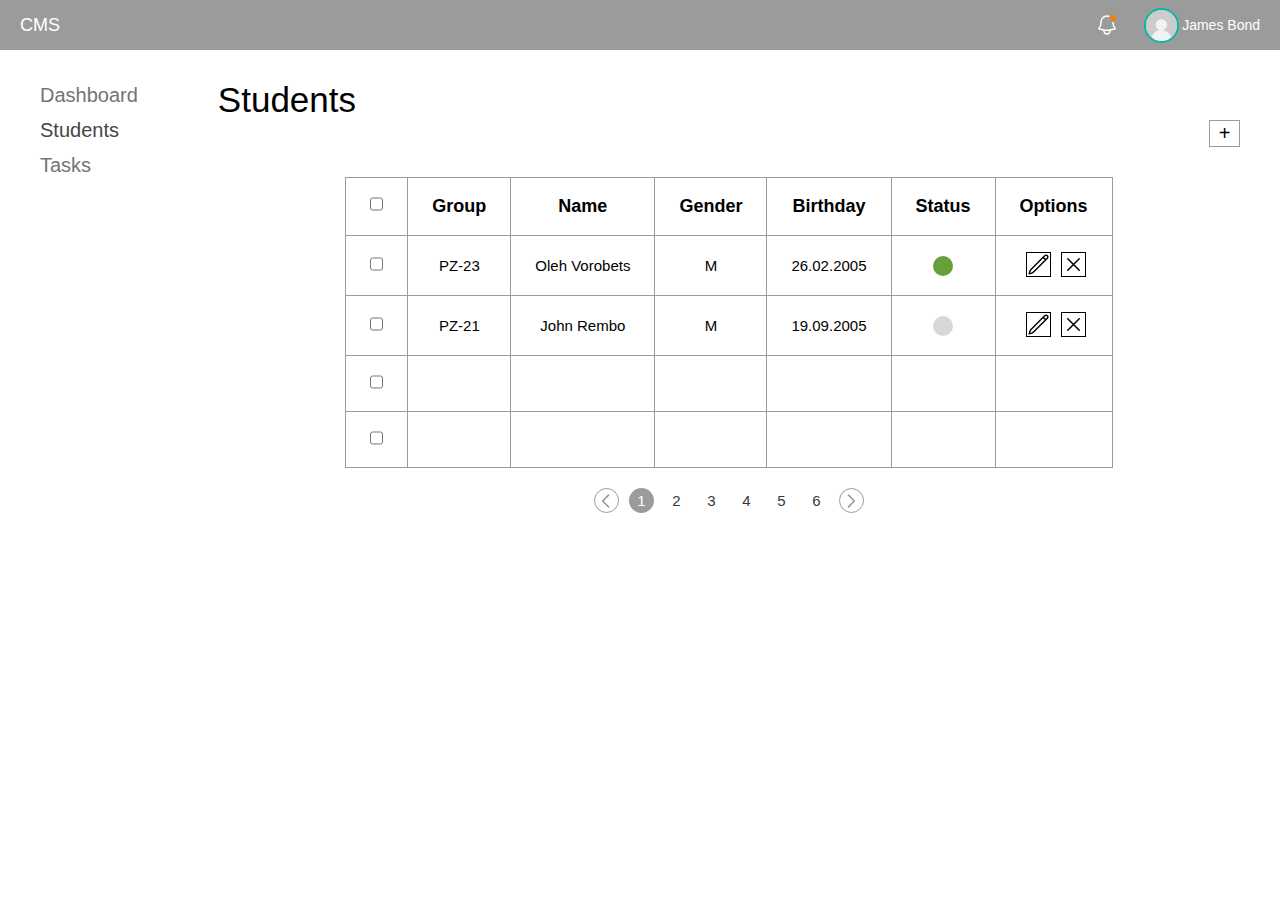
==== index.html @ e4b5e5cb "Fixed modal windows and pagination buttons" ====
<!DOCTYPE html>
<html lang="en">
    <head>
        <meta charset="UTF-8" />
        <meta name="viewport" content="width=device-width, initial-scale=1.0" />
        <title>Students</title>

        <link rel="stylesheet" href="css/nav-styles.css" />
        <link rel="stylesheet" href="css/menu-styles.css" />
        <link rel="stylesheet" href="css/students-style.css" />
    </head>
    <body>
        <header class="nav-bar">
            <span class="logo">CMS</span>

            <div class="user-info">
                <div class="bell-notification">
                    <svg
                        xmlns="http://www.w3.org/2000/svg"
                        fill="none"
                        viewBox="0 0 24 24"
                        stroke-width="1.5"
                        stroke="currentColor"
                        class="bell"
                    >
                        <path
                            stroke-linecap="round"
                            stroke-linejoin="round"
                            d="M14.857 17.082a23.848 23.848 0 0 0 5.454-1.31A8.967 8.967 0 0 1 18 9.75V9A6 6 0 0 0 6 9v.75a8.967 8.967 0 0 1-2.312 6.022c1.733.64 3.56 1.085 5.455 1.31m5.714 0a24.255 24.255 0 0 1-5.714 0m5.714 0a3 3 0 1 1-5.714 0"
                        />
                    </svg>
                    <div class="bell-dot"></div>
                </div>
                <div class="dropdown-content notification-dropdown closed">
                    <div class="sender-info">
                        <img
                            src="img/default-user-img.jpeg"
                            alt="Image of default user"
                            class="default-user-img sender-img"
                        />
                        <span class="sender-initials">Admin</span>
                    </div>
                    <div class="sended-message">
                        <span class="sended-text"></span>
                        <div class="arrow-left"></div>
                    </div>

                    <div class="sender-info">
                        <img
                            src="img/default-user-img.jpeg"
                            alt="Image of default user"
                            class="default-user-img sender-img"
                        />
                        <span class="sender-initials">John K.</span>
                    </div>
                    <div class="sended-message">
                        <span class="sended-text"></span>
                        <div class="arrow-left"></div>
                    </div>

                    <div class="sender-info">
                        <img
                            src="img/default-user-img.jpeg"
                            alt="Image of default user"
                            class="default-user-img sender-img"
                        />
                        <span class="sender-initials">Ann S.</span>
                    </div>
                    <div class="sended-message">
                        <span class="sended-text"></span>
                        <div class="arrow-left"></div>
                    </div>
                </div>

                <div class="user-profile">
                    <img
                        src="img/default-user-img.jpeg"
                        alt="Image of default user"
                        class="default-user-img"
                    />
                    <span class="user-name">James Bond</span>
                </div>
                <div class="dropdown-content user-dropdown closed">
                    <a href="#">Profile</a>
                    <a href="#">Log Out</a>
                </div>
            </div>
        </header>

        <div class="content">
            <aside class="menu-bar">
                <a href="#" class="menu-line">Dashboard</a>
                <a href="#" class="menu-line opened">Students</a>
                <a href="#" class="menu-line">Tasks</a>
            </aside>
            <main>
                <span class="title">Students</span>
                <button class="add-student-btn">+</button>

                <table class="student-tbl">
                    <thead>
                        <tr>
                            <th>
                                <input
                                    type="checkbox"
                                    class="checkbox select-all"
                                    onClick="toggle(this)"
                                />
                            </th>
                            <th>Group</th>
                            <th>Name</th>
                            <th>Gender</th>
                            <th>Birthday</th>
                            <th>Status</th>
                            <th>Options</th>
                        </tr>
                        <tr>
                            <td>
                                <input type="checkbox" class="checkbox" />
                            </td>
                            <td>PZ-23</td>
                            <td>Oleh Vorobets</td>
                            <td>M</td>
                            <td>26.02.2005</td>
                            <td><div class="status active"></div></td>
                            <td>
                                <button>
                                    <svg
                                        xmlns="http://www.w3.org/2000/svg"
                                        fill="none"
                                        viewBox="0 0 24 24"
                                        stroke-width="1.5"
                                        stroke="currentColor"
                                        class="w-6 h-6"
                                    >
                                        <path
                                            stroke-linecap="round"
                                            stroke-linejoin="round"
                                            d="m16.862 4.487 1.687-1.688a1.875 1.875 0 1 1 2.652 2.652L6.832 19.82a4.5 4.5 0 0 1-1.897 1.13l-2.685.8.8-2.685a4.5 4.5 0 0 1 1.13-1.897L16.863 4.487Zm0 0L19.5 7.125"
                                        />
                                    </svg>
                                </button>
                                <button>
                                    <svg
                                        xmlns="http://www.w3.org/2000/svg"
                                        fill="none"
                                        viewBox="0 0 24 24"
                                        stroke-width="1.5"
                                        stroke="currentColor"
                                        class="w-6 h-6"
                                    >
                                        <path
                                            stroke-linecap="round"
                                            stroke-linejoin="round"
                                            d="M6 18 18 6M6 6l12 12"
                                        />
                                    </svg>
                                </button>
                            </td>
                        </tr>
                        <tr>
                            <td>
                                <input type="checkbox" class="checkbox" />
                            </td>
                            <td>PZ-21</td>
                            <td>John Rembo</td>
                            <td>M</td>
                            <td>19.09.2005</td>
                            <td><div class="status"></div></td>
                            <td>
                                <button>
                                    <svg
                                        xmlns="http://www.w3.org/2000/svg"
                                        fill="none"
                                        viewBox="0 0 24 24"
                                        stroke-width="1.5"
                                        stroke="currentColor"
                                        class="w-6 h-6"
                                    >
                                        <path
                                            stroke-linecap="round"
                                            stroke-linejoin="round"
                                            d="m16.862 4.487 1.687-1.688a1.875 1.875 0 1 1 2.652 2.652L6.832 19.82a4.5 4.5 0 0 1-1.897 1.13l-2.685.8.8-2.685a4.5 4.5 0 0 1 1.13-1.897L16.863 4.487Zm0 0L19.5 7.125"
                                        />
                                    </svg>
                                </button>
                                <button>
                                    <svg
                                        xmlns="http://www.w3.org/2000/svg"
                                        fill="none"
                                        viewBox="0 0 24 24"
                                        stroke-width="1.5"
                                        stroke="currentColor"
                                        class="w-6 h-6"
                                    >
                                        <path
                                            stroke-linecap="round"
                                            stroke-linejoin="round"
                                            d="M6 18 18 6M6 6l12 12"
                                        />
                                    </svg>
                                </button>
                            </td>
                        </tr>
                        <tr>
                            <td>
                                <input type="checkbox" class="checkbox" />
                            </td>
                            <td></td>
                            <td></td>
                            <td></td>
                            <td></td>
                            <td></td>
                            <td></td>
                        </tr>
                        <tr>
                            <td>
                                <input type="checkbox" class="checkbox" />
                            </td>
                            <td></td>
                            <td></td>
                            <td></td>
                            <td></td>
                            <td></td>
                            <td></td>
                        </tr>
                    </thead>
                </table>
                <div class="pagination">
                    <button class="btn">
                        <svg
                            xmlns="http://www.w3.org/2000/svg"
                            class="btn-icon"
                            fill="none"
                            viewBox="0 0 24 24"
                            stroke="currentColor"
                        >
                            <path
                                stroke-linecap="round"
                                stroke-linejoin="round"
                                stroke-width="2"
                                d="M15 19l-7-7 7-7"
                            />
                        </svg>
                    </button>
                    <a href="#" class="page-link page-link--current">1</a>
                    <a href="#" class="page-link">2</a>
                    <a href="#" class="page-link">3</a>
                    <a href="#" class="page-link">4</a>
                    <a href="#" class="page-link">5</a>
                    <a href="#" class="page-link">6</a>
                    <button class="btn">
                        <svg
                            xmlns="http://www.w3.org/2000/svg"
                            class="btn-icon"
                            fill="none"
                            viewBox="0 0 24 24"
                            stroke="currentColor"
                        >
                            <path
                                stroke-linecap="round"
                                stroke-linejoin="round"
                                stroke-width="2"
                                d="M9 5l7 7-7 7"
                            />
                        </svg>
                    </button>
                </div>

                <!-- Modal window -->
                <div class="modal-student-content">
                    <span class="exit">&times;</span>
                    <h2 class="modal-title">Add student</h2>
                    <hr />
                    <div class="student-info">
                        <span>Group</span>
                        <form class="input-list">
                            <input list="group-list" />
                            <datalist id="group-list">
                                <option>PZ-21</option>
                                <option>PZ-22</option>
                                <option>PZ-23</option>
                                <option>PZ-24</option>
                                <option>PZ-25</option>
                                <option>PZ-26</option>
                                <option>PZ-27</option>
                            </datalist>
                        </form>
                        <span>First name</span>
                        <input />
                        <span>Last name</span>
                        <input />
                        <span>Gender</span>
                        <form class="input-list">
                            <input list="gender-list" />
                            <datalist id="gender-list">
                                <option>Male</option>
                                <option>Female</option>
                                <option>Agender</option>
                                <option>Bisexual</option>
                                <option>Transgender</option>
                            </datalist>
                        </form>
                        <span>Birthday</span>
                        <input type="date" />
                    </div>
                    <hr />
                    <div class="modal-btns">
                        <button class="create-btn">Create</button>
                        <button class="cancel-btn">Cancel</button>
                    </div>
                </div>
            </main>
        </div>
    </body>
    <script src="js/dropdown-list.js"></script>
    <script src="js/student-modal.js"></script>
    <script>
        function toggle(source) {
            const checkboxes = document.querySelectorAll(
                'input[type="checkbox"]'
            );
            for (let i = 0; i < checkboxes.length; i++) {
                checkboxes[i].checked = source.checked;
            }
        }
    </script>
</html>
---- css/nav-styles.css ----
/* * {
    margin: 0;
    padding: 0;
    box-sizing: border-box;
}

html {
    font-size: 10px;
} */

.nav-bar {
    display: flex;
    justify-content: space-between;
    align-items: center;
    background-color: rgb(155, 155, 155);
    color: #fff;
    font-size: 1.8rem;
    padding: 0 2rem;
    height: 50px;
    position: relative;
}

.user-info {
    display: flex;
    align-items: center;
    gap: 2.5rem;
}

.bell-notification {
    position: relative;
    display: flex;
    align-items: center;
}

.bell {
    width: 2.4rem;
    height: 2.4rem;
    color: #fff;
    animation: swing ease-in-out 5s infinite alternate;
    animation-delay: 5s;
}

.bell-dot {
    position: absolute;
    height: 0.8rem;
    width: 0.8rem;
    background-color: rgb(245, 124, 1);
    border: 1px solid rgb(155, 155, 155);
    border-radius: 50%;
    display: inline-block;
    top: 3%;
    right: 10%;
    animation: jumpAnimation 10s infinite;
    animation-delay: 5s;
}

@keyframes swing {
    0% {
        transform: rotate(10deg);
    }
    20% {
        transform: rotate(-10deg);
    }
    40% {
        transform: rotate(0deg);
    }
}

@keyframes jumpAnimation {
    0% {
        transform: translateY(0);
    }
    1.66% {
        transform: translateY(-5px);
    }
    3.33% {
        transform: translateY(0);
    }
    5% {
        transform: translateY(-5px);
    }
    6.66% {
        transform: translateY(0);
    }
    8.33% {
        transform: translateY(-5px);
    }
    10% {
        transform: translateY(0);
    }
}

.bell-dot.hidden {
    opacity: 0;
}

.notification-dropdown {
    display: grid;
    grid-template-columns: auto 1fr;
    grid-template-rows: 1fr 1fr 1fr;
    column-gap: 1rem;
    row-gap: 1.5rem;
    width: 34rem;
    max-height: 30rem;
    color: #000;
    padding: 1rem 2.5rem;
    top: 100%;
    right: 0%;
    padding: 2rem 2rem;
}

.sended-text {
    display: flex;
    background-color: rgb(204, 204, 204);
    border: 1px solid rgb(155, 155, 155);
    height: 5rem;
    min-width: 20rem;
    border-radius: 5px;
    flex-grow: 1;
}

.sender-info {
    display: flex;
    flex-direction: column;
    align-items: center;
    justify-content: center;
    white-space: nowrap;
    gap: 0.6rem;
}

.sender-img {
    border: 1px solid rgb(155, 155, 155) !important;
    height: 3rem;
    width: 3rem;
}

.sender-initials {
    font-size: 1.5rem;
    font-weight: 300;
}

.user-profile {
    display: flex;
    gap: 0.3rem;
}

.user-name {
    display: flex;
    align-items: center;
    font-size: 14px;
}

.default-user-img {
    max-width: 3.5rem;
    max-height: 3.5rem;
    border: 2px solid rgb(0, 186, 166);
    border-radius: 50%;
    padding: -50px;
}

.dropdown-content {
    position: absolute;
    background-color: #f9f9f9;
    border: 1px solid rgb(155, 155, 155);
    box-shadow: 0px 8px 16px 0px rgba(0, 0, 0, 0.05);
    text-decoration: none;
}

.user-dropdown {
    display: flex;
    min-width: 10rem;
    color: #464646;
    flex-direction: column;
    padding: 1rem 2.5rem;
    top: 100%;
    right: 0%;
}

.dropdown-content a:link,
.dropdown-content a:active,
.dropdown-content a:visited,
.dropdown-content a:hover {
    text-decoration: none;
    color: #464646;
    font-size: 2rem;
    line-height: 4rem;
}

.arrow-left {
    width: 0;
    height: 0;
    border-top: 5px solid transparent;
    border-bottom: 2px solid transparent;
    border-right: 10px solid rgb(155, 155, 155);
    position: absolute;
    top: 20%;
    left: 0%;
    transform: translate(-100%, 0);
}

.sended-message {
    position: relative;
}

.paused-animation {
    animation-play-state: paused;
}
---- css/menu-styles.css ----
/* * {
    margin: 0;
    padding: 0;
    box-sizing: border-box;
} */

.menu-bar {
    font-size: 20px;
    line-height: 1.5;
    display: flex;
    flex-direction: column;
    gap: 0.5rem;
    align-items: flex-start;
    margin: 3rem 4rem;
}

.menu-bar a:link {
    display: block;
    text-decoration: none;
}

.menu-line:active,
.menu-line:hover,
.menu-line:visited,
.menu-line:link {
    color: #747474;
}

.opened:active,
.opened:hover,
.opened:visited,
.opened:link {
    color: #464646;
    font-weight: 500;
}
---- css/students-style.css ----
* {
    margin: 0;
    padding: 0;
    box-sizing: border-box;
    font-family: Arial, Helvetica, sans-serif;
}

html {
    font-size: 10px;
}

input {
    height: 2rem;
}

.content {
    display: flex;
}

.menu-bar {
    flex-basis: auto;
}

main {
    flex-grow: 1;
    margin: 3rem 4rem;
    display: flex;
    flex-direction: column;
    max-width: 100%;
    max-height: 100%;
}

.title {
    font-size: 3.5rem;
    font-weight: normal;
}

.add-student-btn {
    width: 3.1rem;
    height: 2.7rem;
    background-color: #fff;
    border: 1px solid rgb(155, 155, 155);
    color: #000;
    font-size: 2rem;
    font-weight: 300;
    margin-left: auto;
    cursor: pointer;
}

.student-tbl {
    display: flex;
    justify-content: center;
    margin-top: 3rem;
    font-size: 1.8rem;
    border-collapse: collapse;
    width: 100%;
    overflow-x: scroll;
}

th,
td {
    border: 1px solid rgb(155, 155, 155);
    padding: 1.6rem 2.4rem;
    text-align: center;
}

th {
    font-size: 1.8rem;
}

td {
    font-size: 1.5rem;
}

td button {
    height: 2.5rem;
    width: 2.5rem;
    background-color: #fff;
    cursor: pointer;
    border: 0.1rem solid #000;
    margin-left: 0.5rem;
}

.pagination {
    display: flex;
    align-items: center;
    justify-content: center;
    gap: 1rem;
    margin-top: 2rem;
}

.btn {
    border: 1px solid rgb(155, 155, 155);
    height: 2.5rem;
    width: 2.5rem;
    border-radius: 50%;
    background: none;
    cursor: pointer;
}

.btn:hover {
    background-color: rgb(155, 155, 155);
}

.btn:hover .btn-icon {
    stroke: #fff;
}

.btn-icon {
    height: 2rem;
    width: 2rem;
    stroke: rgb(155, 155, 155);
    display: block;
    margin: auto;
}

.page-link:link,
.page-link:visited {
    font-size: 1.5rem;
    color: #343a40;
    text-decoration: none;
    height: 2.5rem;
    width: 2.5rem;
    border-radius: 50%;
    display: flex;
    align-items: center;
    justify-content: center;
}

.page-link:hover,
.page-link:active,
.page-link.page-link--current {
    background-color: rgb(155, 155, 155);
    color: #fff;
}

.closed {
    display: none;
}

.modal-student-content {
    display: none;
    position: absolute;
    width: 50rem;
    height: 46rem;
    left: 40%;
    top: 20%;
    border: 1px solid #000;
    background-color: #fff;
    border-radius: 1%;
}

.exit {
    color: rgb(155, 155, 155);
    float: right;
    font-size: 2rem;
    font-weight: bold;
    margin-top: 1.5rem;
    margin-right: 1.7rem;
    border: 1px solid rgb(155, 155, 155);
    padding: 0 0.5rem;
}

.exit:hover,
.exit:focus {
    color: #000;
    text-decoration: none;
    cursor: pointer;
}

.modal-title {
    overflow: hidden;
    margin-top: 4rem;
    margin-left: 2rem;
    font-size: 2rem;
}

hr {
    margin: 2rem auto;
    height: 1px;
    background-color: #000;
    border: none;
    overflow: auto;
}

.student-info {
    display: grid;
    margin: 3.5rem 8rem;
    grid-template-columns: auto 1fr;
    grid-template-rows: 1fr 1fr 1fr 1fr 1fr;
    column-gap: 2rem;
    row-gap: 2.5rem;
    margin-bottom: 5rem;
}

.student-info span {
    font-size: 2rem;
}

.input-list input {
    width: 100%;
}

.modal-btns {
    display: flex;
    gap: 1.5rem;
    justify-content: end;
    margin-right: 3rem;
}

.modal-btns button {
    background-color: #fff;
    border: 1px solid #000;
    color: #000;
    padding: 0.7rem 1.4rem;
}

.modal-btns button:hover,
.modal-btns button:active {
    background-color: #e6e6e6;
    cursor: pointer;
}

.status {
    border-radius: 50%;
    background-color: #d8d8d8;
    height: 2rem;
    width: 2rem;
    margin: auto;
}

.active {
    background-color: #679f38;
}
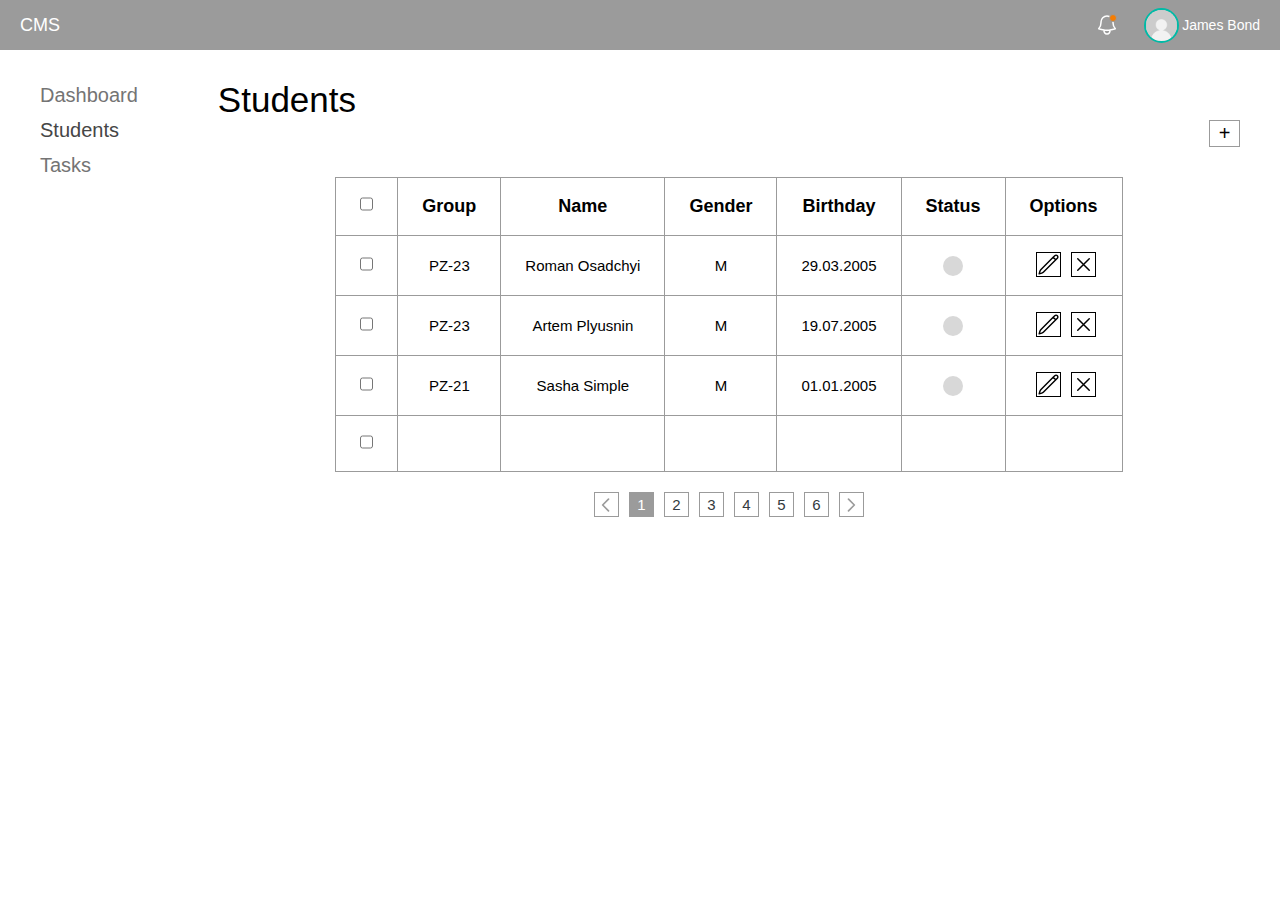
==== commit 859a9aa0: "Fixed bugs, added file and other features" ====
--- a/index.html
+++ b/index.html
@@ -98,139 +98,28 @@
                 <button class="add-student-btn">+</button>
 
                 <table class="student-tbl">
-                    <thead>
-                        <tr>
-                            <th>
-                                <input
-                                    type="checkbox"
-                                    class="checkbox select-all"
-                                    onClick="toggle(this)"
-                                />
-                            </th>
-                            <th>Group</th>
-                            <th>Name</th>
-                            <th>Gender</th>
-                            <th>Birthday</th>
-                            <th>Status</th>
-                            <th>Options</th>
-                        </tr>
-                        <tr>
-                            <td>
-                                <input type="checkbox" class="checkbox" />
-                            </td>
-                            <td>PZ-23</td>
-                            <td>Oleh Vorobets</td>
-                            <td>M</td>
-                            <td>26.02.2005</td>
-                            <td><div class="status active"></div></td>
-                            <td>
-                                <button>
-                                    <svg
-                                        xmlns="http://www.w3.org/2000/svg"
-                                        fill="none"
-                                        viewBox="0 0 24 24"
-                                        stroke-width="1.5"
-                                        stroke="currentColor"
-                                        class="w-6 h-6"
-                                    >
-                                        <path
-                                            stroke-linecap="round"
-                                            stroke-linejoin="round"
-                                            d="m16.862 4.487 1.687-1.688a1.875 1.875 0 1 1 2.652 2.652L6.832 19.82a4.5 4.5 0 0 1-1.897 1.13l-2.685.8.8-2.685a4.5 4.5 0 0 1 1.13-1.897L16.863 4.487Zm0 0L19.5 7.125"
-                                        />
-                                    </svg>
-                                </button>
-                                <button>
-                                    <svg
-                                        xmlns="http://www.w3.org/2000/svg"
-                                        fill="none"
-                                        viewBox="0 0 24 24"
-                                        stroke-width="1.5"
-                                        stroke="currentColor"
-                                        class="w-6 h-6"
-                                    >
-                                        <path
-                                            stroke-linecap="round"
-                                            stroke-linejoin="round"
-                                            d="M6 18 18 6M6 6l12 12"
-                                        />
-                                    </svg>
-                                </button>
-                            </td>
-                        </tr>
-                        <tr>
-                            <td>
-                                <input type="checkbox" class="checkbox" />
-                            </td>
-                            <td>PZ-21</td>
-                            <td>John Rembo</td>
-                            <td>M</td>
-                            <td>19.09.2005</td>
-                            <td><div class="status"></div></td>
-                            <td>
-                                <button>
-                                    <svg
-                                        xmlns="http://www.w3.org/2000/svg"
-                                        fill="none"
-                                        viewBox="0 0 24 24"
-                                        stroke-width="1.5"
-                                        stroke="currentColor"
-                                        class="w-6 h-6"
-                                    >
-                                        <path
-                                            stroke-linecap="round"
-                                            stroke-linejoin="round"
-                                            d="m16.862 4.487 1.687-1.688a1.875 1.875 0 1 1 2.652 2.652L6.832 19.82a4.5 4.5 0 0 1-1.897 1.13l-2.685.8.8-2.685a4.5 4.5 0 0 1 1.13-1.897L16.863 4.487Zm0 0L19.5 7.125"
-                                        />
-                                    </svg>
-                                </button>
-                                <button>
-                                    <svg
-                                        xmlns="http://www.w3.org/2000/svg"
-                                        fill="none"
-                                        viewBox="0 0 24 24"
-                                        stroke-width="1.5"
-                                        stroke="currentColor"
-                                        class="w-6 h-6"
-                                    >
-                                        <path
-                                            stroke-linecap="round"
-                                            stroke-linejoin="round"
-                                            d="M6 18 18 6M6 6l12 12"
-                                        />
-                                    </svg>
-                                </button>
-                            </td>
-                        </tr>
-                        <tr>
-                            <td>
-                                <input type="checkbox" class="checkbox" />
-                            </td>
-                            <td></td>
-                            <td></td>
-                            <td></td>
-                            <td></td>
-                            <td></td>
-                            <td></td>
-                        </tr>
-                        <tr>
-                            <td>
-                                <input type="checkbox" class="checkbox" />
-                            </td>
-                            <td></td>
-                            <td></td>
-                            <td></td>
-                            <td></td>
-                            <td></td>
-                            <td></td>
-                        </tr>
-                    </thead>
+                    <tr>
+                        <th>
+                            <input
+                                type="checkbox"
+                                class="checkbox select-all"
+                                onClick="toggle(this)"
+                            />
+                        </th>
+                        <th>Group</th>
+                        <th>Name</th>
+                        <th>Gender</th>
+                        <th>Birthday</th>
+                        <th>Status</th>
+                        <th>Options</th>
+                    </tr>
+                    <tbody></tbody>
                 </table>
                 <div class="pagination">
-                    <button class="btn">
+                    <button class="pag-btn">
                         <svg
                             xmlns="http://www.w3.org/2000/svg"
-                            class="btn-icon"
+                            class="pag-btn-icon"
                             fill="none"
                             viewBox="0 0 24 24"
                             stroke="currentColor"
@@ -243,16 +132,18 @@
                             />
                         </svg>
                     </button>
-                    <a href="#" class="page-link page-link--current">1</a>
-                    <a href="#" class="page-link">2</a>
-                    <a href="#" class="page-link">3</a>
-                    <a href="#" class="page-link">4</a>
-                    <a href="#" class="page-link">5</a>
-                    <a href="#" class="page-link">6</a>
-                    <button class="btn">
+                    <a href="#" class="pag-page-link pag-page-link--current"
+                        >1</a
+                    >
+                    <a href="#" class="pag-page-link">2</a>
+                    <a href="#" class="pag-page-link">3</a>
+                    <a href="#" class="pag-page-link">4</a>
+                    <a href="#" class="pag-page-link">5</a>
+                    <a href="#" class="pag-page-link">6</a>
+                    <button class="pag-btn">
                         <svg
                             xmlns="http://www.w3.org/2000/svg"
-                            class="btn-icon"
+                            class="pag-btn-icon"
                             fill="none"
                             viewBox="0 0 24 24"
                             stroke="currentColor"
@@ -266,55 +157,65 @@
                         </svg>
                     </button>
                 </div>
-
-                <!-- Modal window -->
-                <div class="modal-student-content">
-                    <span class="exit">&times;</span>
-                    <h2 class="modal-title">Add student</h2>
-                    <hr />
-                    <div class="student-info">
-                        <span>Group</span>
-                        <form class="input-list">
-                            <input list="group-list" />
-                            <datalist id="group-list">
-                                <option>PZ-21</option>
-                                <option>PZ-22</option>
-                                <option>PZ-23</option>
-                                <option>PZ-24</option>
-                                <option>PZ-25</option>
-                                <option>PZ-26</option>
-                                <option>PZ-27</option>
-                            </datalist>
-                        </form>
-                        <span>First name</span>
-                        <input />
-                        <span>Last name</span>
-                        <input />
-                        <span>Gender</span>
-                        <form class="input-list">
-                            <input list="gender-list" />
-                            <datalist id="gender-list">
-                                <option>Male</option>
-                                <option>Female</option>
-                                <option>Agender</option>
-                                <option>Bisexual</option>
-                                <option>Transgender</option>
-                            </datalist>
-                        </form>
-                        <span>Birthday</span>
-                        <input type="date" />
-                    </div>
-                    <hr />
-                    <div class="modal-btns">
-                        <button class="create-btn">Create</button>
-                        <button class="cancel-btn">Cancel</button>
-                    </div>
-                </div>
             </main>
+        </div>
+        <!-- Modal window -->
+        <div class="modal-student-content">
+            <span class="exit">&times;</span>
+            <h2 class="modal-title"></h2>
+            <hr />
+            <div class="student-info">
+                <span>Group</span>
+                <form class="input-list">
+                    <input list="group-list" class="group--inp" />
+                    <datalist id="group-list">
+                        <option>PZ-21</option>
+                        <option>PZ-22</option>
+                        <option>PZ-23</option>
+                        <option>PZ-24</option>
+                        <option>PZ-25</option>
+                        <option>PZ-26</option>
+                        <option>PZ-27</option>
+                    </datalist>
+                </form>
+                <span>First name</span>
+                <input class="first-name--inp" />
+                <span>Last name</span>
+                <input class="last-name--inp" />
+                <span>Gender</span>
+                <form class="input-list">
+                    <input list="gender-list" class="gender--inp" />
+                    <datalist id="gender-list">
+                        <option>Male</option>
+                        <option>Female</option>
+                    </datalist>
+                </form>
+                <span>Birthday</span>
+                <input type="date" class="birthday--inp" />
+            </div>
+            <hr />
+            <div class="modal-btns">
+                <button class="create-btn">Create</button>
+                <button class="cancel-btn">Cancel</button>
+            </div>
+        </div>
+
+        <div class="modal-warning-content">
+            <span class="exit">&times;</span>
+            <h2 class="modal-title">Warning</h2>
+            <hr />
+            <span class="warning-text"
+                >Are you sure you want to delete user?</span
+            >
+            <hr />
+            <div class="modal-btns">
+                <button class="delete-btn">Ok</button>
+                <button class="cancel-btn">Cancel</button>
+            </div>
         </div>
     </body>
     <script src="js/dropdown-list.js"></script>
-    <script src="js/student-modal.js"></script>
+    <script src="js/configStudents.js"></script>
     <script>
         function toggle(source) {
             const checkboxes = document.querySelectorAll(
--- a/css/students-style.css
+++ b/css/students-style.css
@@ -9,6 +9,12 @@
     font-size: 10px;
 }
 
+html,
+body {
+    width: 100%;
+    height: 100%;
+}
+
 input {
     height: 2rem;
 }
@@ -89,24 +95,23 @@
     margin-top: 2rem;
 }
 
-.btn {
+.pag-btn {
     border: 1px solid rgb(155, 155, 155);
     height: 2.5rem;
     width: 2.5rem;
-    border-radius: 50%;
     background: none;
     cursor: pointer;
 }
 
-.btn:hover {
+.pag-btn:hover {
     background-color: rgb(155, 155, 155);
 }
 
-.btn:hover .btn-icon {
+.pag-btn:hover .pag-btn-icon {
     stroke: #fff;
 }
 
-.btn-icon {
+.pag-btn-icon {
     height: 2rem;
     width: 2rem;
     stroke: rgb(155, 155, 155);
@@ -114,22 +119,22 @@
     margin: auto;
 }
 
-.page-link:link,
-.page-link:visited {
+.pag-page-link:link,
+.pag-page-link:visited {
     font-size: 1.5rem;
     color: #343a40;
     text-decoration: none;
     height: 2.5rem;
     width: 2.5rem;
-    border-radius: 50%;
+    border: 1px solid rgb(155, 155, 155);
     display: flex;
     align-items: center;
     justify-content: center;
 }
 
-.page-link:hover,
-.page-link:active,
-.page-link.page-link--current {
+.pag-page-link:hover,
+.pag-page-link:active,
+.pag-page-link.pag-page-link--current {
     background-color: rgb(155, 155, 155);
     color: #fff;
 }
@@ -150,6 +155,26 @@
     border-radius: 1%;
 }
 
+.modal-warning-content {
+    display: none;
+    position: absolute;
+    min-width: 35rem;
+    min-height: 22rem;
+    left: 40%;
+    top: 20%;
+    border: 1px solid #000;
+    background-color: #fff;
+    border-radius: 1%;
+}
+
+.warning-text {
+    display: inline-block;
+    font-size: 1.8rem;
+    margin: 5rem 4rem;
+    display: flex;
+    justify-content: center;
+}
+
 .exit {
     color: rgb(155, 155, 155);
     float: right;
@@ -206,6 +231,7 @@
     gap: 1.5rem;
     justify-content: end;
     margin-right: 3rem;
+    margin-bottom: 3rem;
 }
 
 .modal-btns button {
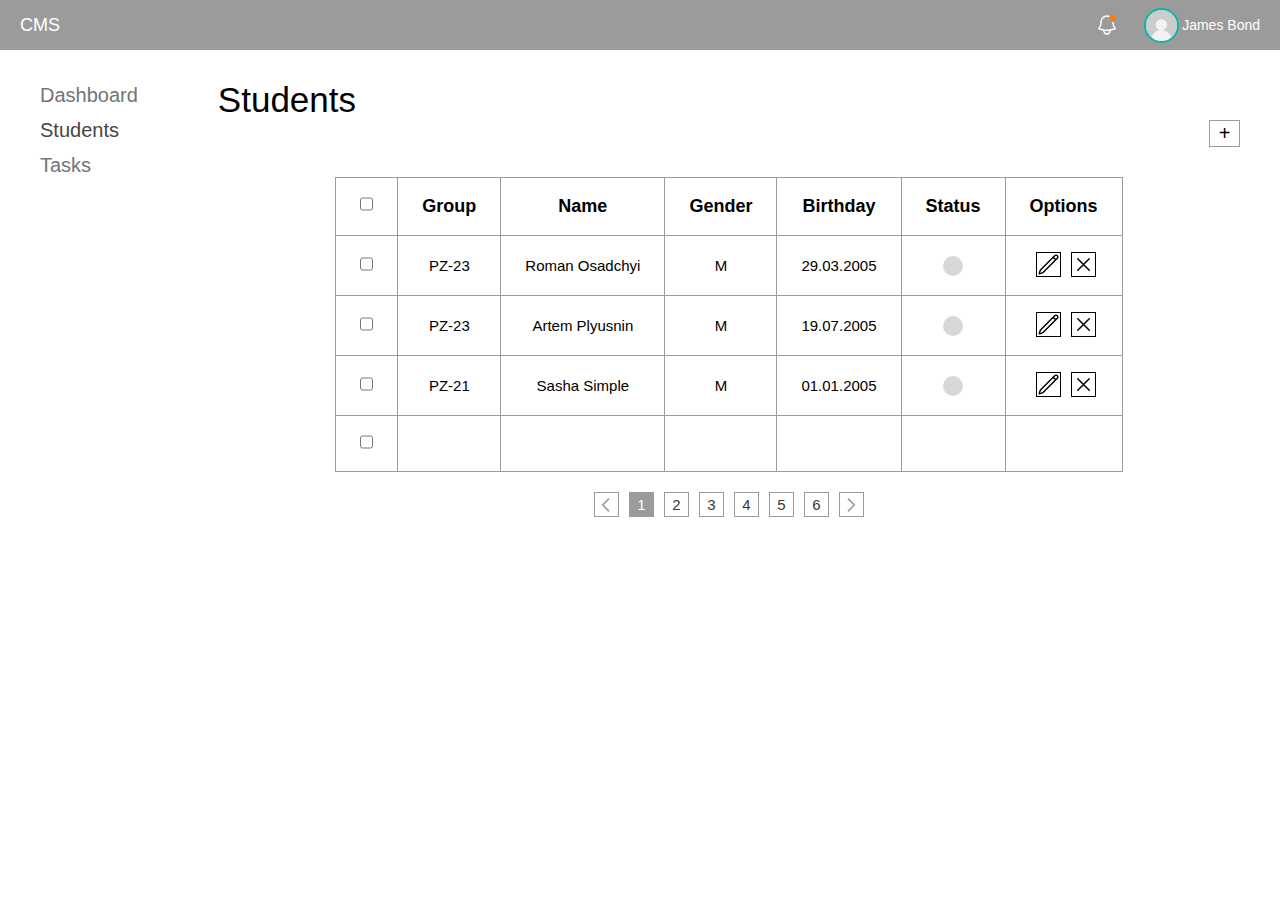
==== commit cbf6e08b: "Finished lab02" ====
--- a/index.html
+++ b/index.html
@@ -7,7 +7,9 @@
 
         <link rel="stylesheet" href="css/nav-styles.css" />
         <link rel="stylesheet" href="css/menu-styles.css" />
-        <link rel="stylesheet" href="css/students-style.css" />
+        <link rel="stylesheet" href="css/students-styles.css" />
+
+        <link rel="manifest" href="manifest.json" />
     </head>
     <body>
         <header class="nav-bar">
@@ -98,25 +100,10 @@
                 <button class="add-student-btn">+</button>
 
                 <table class="student-tbl">
-                    <tr>
-                        <th>
-                            <input
-                                type="checkbox"
-                                class="checkbox select-all"
-                                onClick="toggle(this)"
-                            />
-                        </th>
-                        <th>Group</th>
-                        <th>Name</th>
-                        <th>Gender</th>
-                        <th>Birthday</th>
-                        <th>Status</th>
-                        <th>Options</th>
-                    </tr>
-                    <tbody></tbody>
+                    <tbody class="student-tbl--body"></tbody>
                 </table>
                 <div class="pagination">
-                    <button class="pag-btn">
+                    <button class="pag-btn pag-btn-left">
                         <svg
                             xmlns="http://www.w3.org/2000/svg"
                             class="pag-btn-icon"
@@ -140,7 +127,7 @@
                     <a href="#" class="pag-page-link">4</a>
                     <a href="#" class="pag-page-link">5</a>
                     <a href="#" class="pag-page-link">6</a>
-                    <button class="pag-btn">
+                    <button class="pag-btn pag-btn-right">
                         <svg
                             xmlns="http://www.w3.org/2000/svg"
                             class="pag-btn-icon"
--- a/css/nav-styles.css
+++ b/css/nav-styles.css
@@ -1,13 +1,3 @@
-/* * {
-    margin: 0;
-    padding: 0;
-    box-sizing: border-box;
-}
-
-html {
-    font-size: 10px;
-} */
-
 .nav-bar {
     display: flex;
     justify-content: space-between;
--- a/css/students-styles.css
+++ b/css/students-styles.css
@@ -0,0 +1,260 @@
+* {
+    margin: 0;
+    padding: 0;
+    box-sizing: border-box;
+    font-family: Arial, Helvetica, sans-serif;
+}
+
+html {
+    font-size: 10px;
+}
+
+html,
+body {
+    width: 100%;
+    height: 100%;
+}
+
+input {
+    height: 2rem;
+}
+
+.content {
+    display: flex;
+}
+
+.menu-bar {
+    flex-basis: auto;
+}
+
+main {
+    flex-grow: 1;
+    margin: 3rem 4rem;
+    display: flex;
+    flex-direction: column;
+    max-width: 100%;
+    max-height: 100%;
+}
+
+.title {
+    font-size: 3.5rem;
+    font-weight: normal;
+}
+
+.add-student-btn {
+    width: 3.1rem;
+    height: 2.7rem;
+    background-color: #fff;
+    border: 1px solid rgb(155, 155, 155);
+    color: #000;
+    font-size: 2rem;
+    font-weight: 300;
+    margin-left: auto;
+    cursor: pointer;
+}
+
+.student-tbl {
+    display: flex;
+    justify-content: center;
+    margin-top: 3rem;
+    font-size: 1.8rem;
+    border-collapse: collapse;
+    width: 100%;
+    overflow-x: scroll;
+}
+
+th,
+td {
+    border: 1px solid rgb(155, 155, 155);
+    padding: 1.6rem 2.4rem;
+    text-align: center;
+}
+
+th {
+    font-size: 1.8rem;
+}
+
+td {
+    font-size: 1.5rem;
+}
+
+td button {
+    height: 2.5rem;
+    width: 2.5rem;
+    background-color: #fff;
+    cursor: pointer;
+    border: 0.1rem solid #000;
+    margin-left: 0.5rem;
+}
+
+.pagination {
+    display: flex;
+    align-items: center;
+    justify-content: center;
+    gap: 1rem;
+    margin-top: 2rem;
+}
+
+.pag-btn {
+    border: 1px solid rgb(155, 155, 155);
+    height: 2.5rem;
+    width: 2.5rem;
+    background: none;
+    cursor: pointer;
+}
+
+.pag-btn:hover {
+    background-color: rgb(155, 155, 155);
+}
+
+.pag-btn:hover .pag-btn-icon {
+    stroke: #fff;
+}
+
+.pag-btn-icon {
+    height: 2rem;
+    width: 2rem;
+    stroke: rgb(155, 155, 155);
+    display: block;
+    margin: auto;
+}
+
+.pag-page-link:link,
+.pag-page-link:visited {
+    font-size: 1.5rem;
+    color: #343a40;
+    text-decoration: none;
+    height: 2.5rem;
+    width: 2.5rem;
+    border: 1px solid rgb(155, 155, 155);
+    display: flex;
+    align-items: center;
+    justify-content: center;
+}
+
+.pag-page-link:hover,
+.pag-page-link:active,
+.pag-page-link.pag-page-link--current {
+    background-color: rgb(155, 155, 155);
+    color: #fff;
+}
+
+.closed {
+    display: none;
+}
+
+.modal-student-content {
+    display: none;
+    position: absolute;
+    width: 50rem;
+    height: 46rem;
+    left: 40%;
+    top: 20%;
+    border: 1px solid #000;
+    background-color: #fff;
+    border-radius: 1%;
+}
+
+.modal-warning-content {
+    display: none;
+    position: absolute;
+    min-width: 35rem;
+    min-height: 22rem;
+    left: 40%;
+    top: 20%;
+    border: 1px solid #000;
+    background-color: #fff;
+    border-radius: 1%;
+}
+
+.warning-text {
+    display: inline-block;
+    font-size: 1.8rem;
+    margin: 5rem 4rem;
+    display: flex;
+    justify-content: center;
+}
+
+.exit {
+    color: rgb(155, 155, 155);
+    float: right;
+    font-size: 2rem;
+    font-weight: bold;
+    margin-top: 1.5rem;
+    margin-right: 1.7rem;
+    border: 1px solid rgb(155, 155, 155);
+    padding: 0 0.5rem;
+}
+
+.exit:hover,
+.exit:focus {
+    color: #000;
+    text-decoration: none;
+    cursor: pointer;
+}
+
+.modal-title {
+    overflow: hidden;
+    margin-top: 4rem;
+    margin-left: 2rem;
+    font-size: 2rem;
+}
+
+hr {
+    margin: 2rem auto;
+    height: 1px;
+    background-color: #000;
+    border: none;
+    overflow: auto;
+}
+
+.student-info {
+    display: grid;
+    margin: 3.5rem 8rem;
+    grid-template-columns: auto 1fr;
+    grid-template-rows: 1fr 1fr 1fr 1fr 1fr;
+    column-gap: 2rem;
+    row-gap: 2.5rem;
+    margin-bottom: 5rem;
+}
+
+.student-info span {
+    font-size: 2rem;
+}
+
+.input-list input {
+    width: 100%;
+}
+
+.modal-btns {
+    display: flex;
+    gap: 1.5rem;
+    justify-content: end;
+    margin-right: 3rem;
+    margin-bottom: 3rem;
+}
+
+.modal-btns button {
+    background-color: #fff;
+    border: 1px solid #000;
+    color: #000;
+    padding: 0.7rem 1.4rem;
+}
+
+.modal-btns button:hover,
+.modal-btns button:active {
+    background-color: #e6e6e6;
+    cursor: pointer;
+}
+
+.status {
+    border-radius: 50%;
+    background-color: #d8d8d8;
+    height: 2rem;
+    width: 2rem;
+    margin: auto;
+}
+
+.active {
+    background-color: #679f38;
+}
